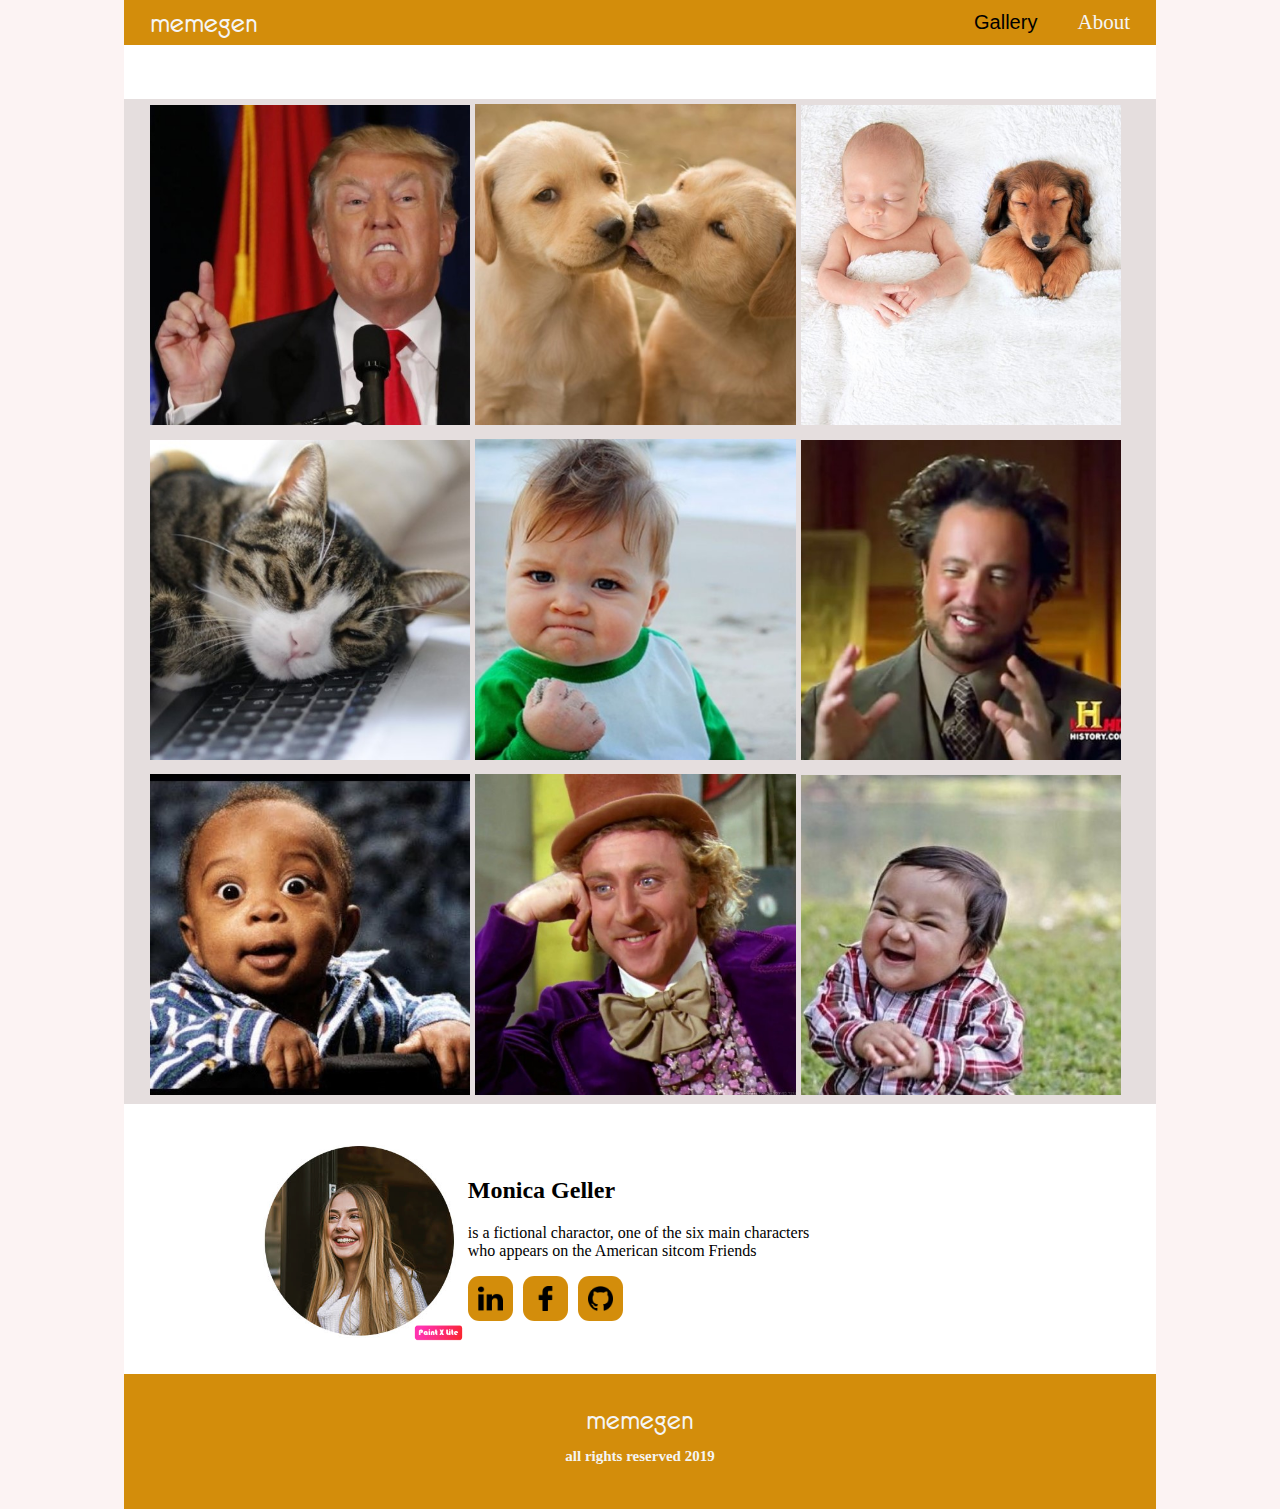
==== index.html @ c3f08452 "20:00" ====
<!DOCTYPE html>
<html lang="en">

<head>
    <meta charset="UTF-8">
    <meta http-equiv="X-UA-Compatible" content="IE=edge">
    <meta name="viewport" content="width=device-width, initial-scale=1.0">
    <title>GALLERY</title>
    <link rel="stylesheet" href="style-gallery.css">
</head>

<body onload="initGallery()">

    <header class="header-container main-layout flex space-between">
        <div class="main-logo">memegen</div>
        <div class="right-side-header">
            <button class="btn-gallery-header">Gallery</button>
            <span>About</span>
        </div>
    </header>

    <div class="search-bar main-layout">
    </div>

    <section class="gallery main-layout">
       
    </section>

    <section class="editor-page main-layout">
        <canvas class="canvas-container" height="500" width="500" id="canvas-id">
        </canvas>

        <section class="editor-tools">
            <input type="text" class="txt-box" name="add-text" placeholder="Type here" oninput="setLineTxt()">
            <div> <img class="tool-icon" src="icons-new/brush-new.png">  
                <input type="color" name="txt-color" value="#ff9190" oninput="setTxtColor(this.value)">
                <button class="share-btn" onclick="share()">share url</button>
                <button class="share-btn" onclick="shareCanvas()">share canvas</button>
            </div>
            <div>
                <input
                type="file"
                class="file-input btn"
                name="image"
                onchange="onImgInput(event)"
              />
              <a href="#" class="btn" onclick="downloadImg(this)" download="my-img.jpg"
              >Download as jpeg</a
            >
            </div>
            <div >
                <img class="tool-icon" onclick="switchLine()" src="icons-new/switch-new.png" >
                <img src="icons-new/a-plus-new.png"  class="tool-icon" onclick="changeTxtSize(1)">
                <img src="icons-new/a-minus-new.png" class="tool-icon" onclick="changeTxtSize(-1)">
            </div>
           
            <div>
                <img src="icons-new/align-left-new.png" alt="" class="tool-icon" onclick="changeAlignTxt('rtl')">
                <img src="icons-new/align-center-new.png" alt="" class="tool-icon" onclick="changeAlignTxt('center')">
                <img src="icons-new/align-right-new.png" alt="" class="tool-icon" onclick="changeAlignTxt('ltr')">
            </div>
           
        </section>

    </section>  
    
    <section class="promotion-bar main-layout">
    <img class="promotion-pic" src="img-design/monica-geller-pic.png" alt="">
    <div class="promotion-box">
        <h2>Monica Geller</h2>
      <p>is a fictional charactor, one of the six main characters <br>who appears on the American sitcom Friends </p>

        <div class="social-bar flex">
            <div class="social-icon-box">
                <img class="social-icons" src="ICONS/linkedin-logo.png">
            </div>
           <div class="social-icon-box">
            <img class="social-icons" src="ICONS/facebook-logo.png">
           </div>
            <div class="social-icon-box">
                <img class="social-icons" src="ICONS/github-logo.png">
            </div>
            
        </div>
    </div>
    </section>
    
    <footer class="main-footer main-layout">
        <div class="logo-footer">memegen</div>
        <h2>all rights reserved 2019</h2>
    </footer>


    <div class="img-teporary-container">
    </div>


    <script src="js-gallery/galleryController.js"></script>
    <script src="js-gallery/galleryService.js"></script>
    <script src="js-editor/editorController.js"></script>
    <script src="js-editor/editorService.js"></script>
    <script src="js-download.js"></script>
</body>

</html>
---- style-gallery.css ----
@import 'style-helpers.css';
@import 'font-setup.css';
@import 'mq.css';

* {
    box-sizing: border-box;
}

body {
    margin: 0px;
    background-color: rgb(252, 243, 243);
    height: 100vh;
    /* font-family: Impact, Haettenschweiler, 'Arial Narrow Bold', sans-serif; */
}

.main-layout {
    max-width: 980px;
    margin: 0 auto;
    padding-left: 1.6rem;
    padding-right: 1.6rem;
    box-sizing: content-box;
    background-color: rgb(229, 222, 222);
}

.header-container {
    background-color: rgb(211, 141, 11);
    color: whitesmoke;
    height: 5vh;
    align-items: center;
}

.main-logo {
    font-family: Eurofurenceregular;
    font-size: 30px;
}

.btn-gallery-header {
    background: border-box;
    border: aliceblue;
    font-size: 20px;
    margin-right: 30px;
}

.right-side-header {
    font-size: 21px;
}

.search-bar {
    background-color: white;
    height: 6vh;
}

.gallery {
    width: 100%;
}

.promotion-bar {
    background-color: white;
    height: 30vh;
    display: flex;
    align-items: center;
}

/* 
.promotion-pic{
    height: 75%;
    margin-top: 10px;
    margin-left: 100px;
} */

.social-icon-box {
    background-color: rgb(211, 141, 11);
    /* height: 45px;
    width: 45px; */
    margin-right: 10px;
    border-radius: 25%;
    display: flex;
    align-items: center;
    justify-content: center;
}

.social-icons {
    width: 25px;
    color: aliceblue;
}

.main-footer {
    background-color: rgb(211, 141, 11);
    color: whitesmoke;
    font-size: x-small;
    display: flex;
    flex-direction: column;
    align-items: center;
    height: 15vh;
    justify-content: center;
}

.logo-footer {
    font-family: Eurofurenceregular;
    font-size: 30px;
}

.img {
    margin-top: 5px;
    margin-bottom: 5px;
    /* width: 32.7%; */
    margin-right: 5px;
}

.editor-page {
    display: none;
    align-items: center;
    justify-content: space-around;
}

canvas {
    color: rgb(139, 51, 186);
    margin-top: 10px;
    margin-bottom: 10px;
}

.editor-tools {
    /* background-color: #e9c089; */
    height: 39vh;
    width: 35vh;
    display: flex;
    flex-direction: column;
    justify-content: center;
    align-items: center;
    gap: 10px;
}

.share-btn{
    border-radius: 2em;
    color: #020202;
    background-color: rgb(181, 233, 248);
    font-size:x-large;
    border-style: solid ;
    border-color: #ae9c35;
}

.txt-box {
    width: 210px;
    height: 40px;
    border-radius: 2em;
    background-color: #ffffff;
    border: 1px solid #c2c2c2;
    padding-left: 20%;
    font-size: 20px;
}

.tool-icon {
    background-color: white;
    border-radius: 30%;
    padding: 2%;
    height: 50px;
    margin-right: 8px;
}
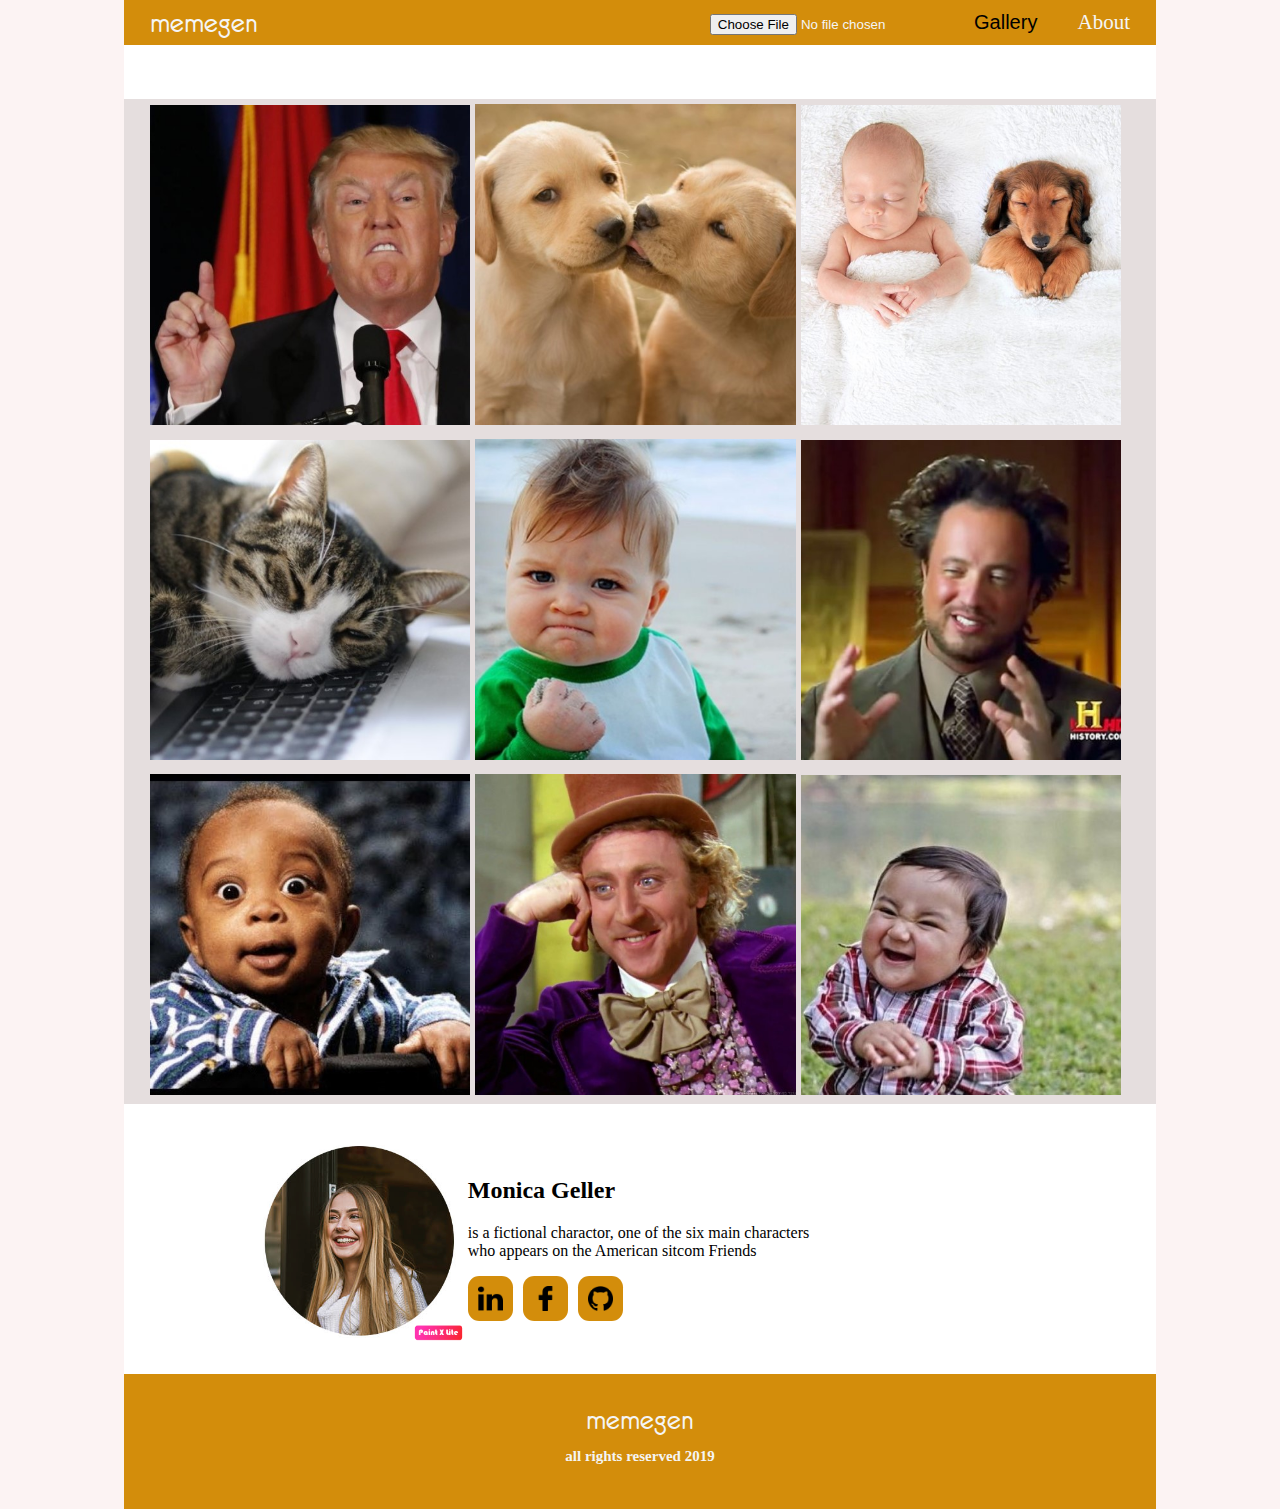
==== commit cf346ddc: "20:18" ====
--- a/index.html
+++ b/index.html
@@ -14,6 +14,12 @@
     <header class="header-container main-layout flex space-between">
         <div class="main-logo">memegen</div>
         <div class="right-side-header">
+            <input
+            type="file"
+            class="file-input btn"
+            name="image"
+            onchange="onImgInput(event)"
+          />
             <button class="btn-gallery-header">Gallery</button>
             <span>About</span>
         </div>
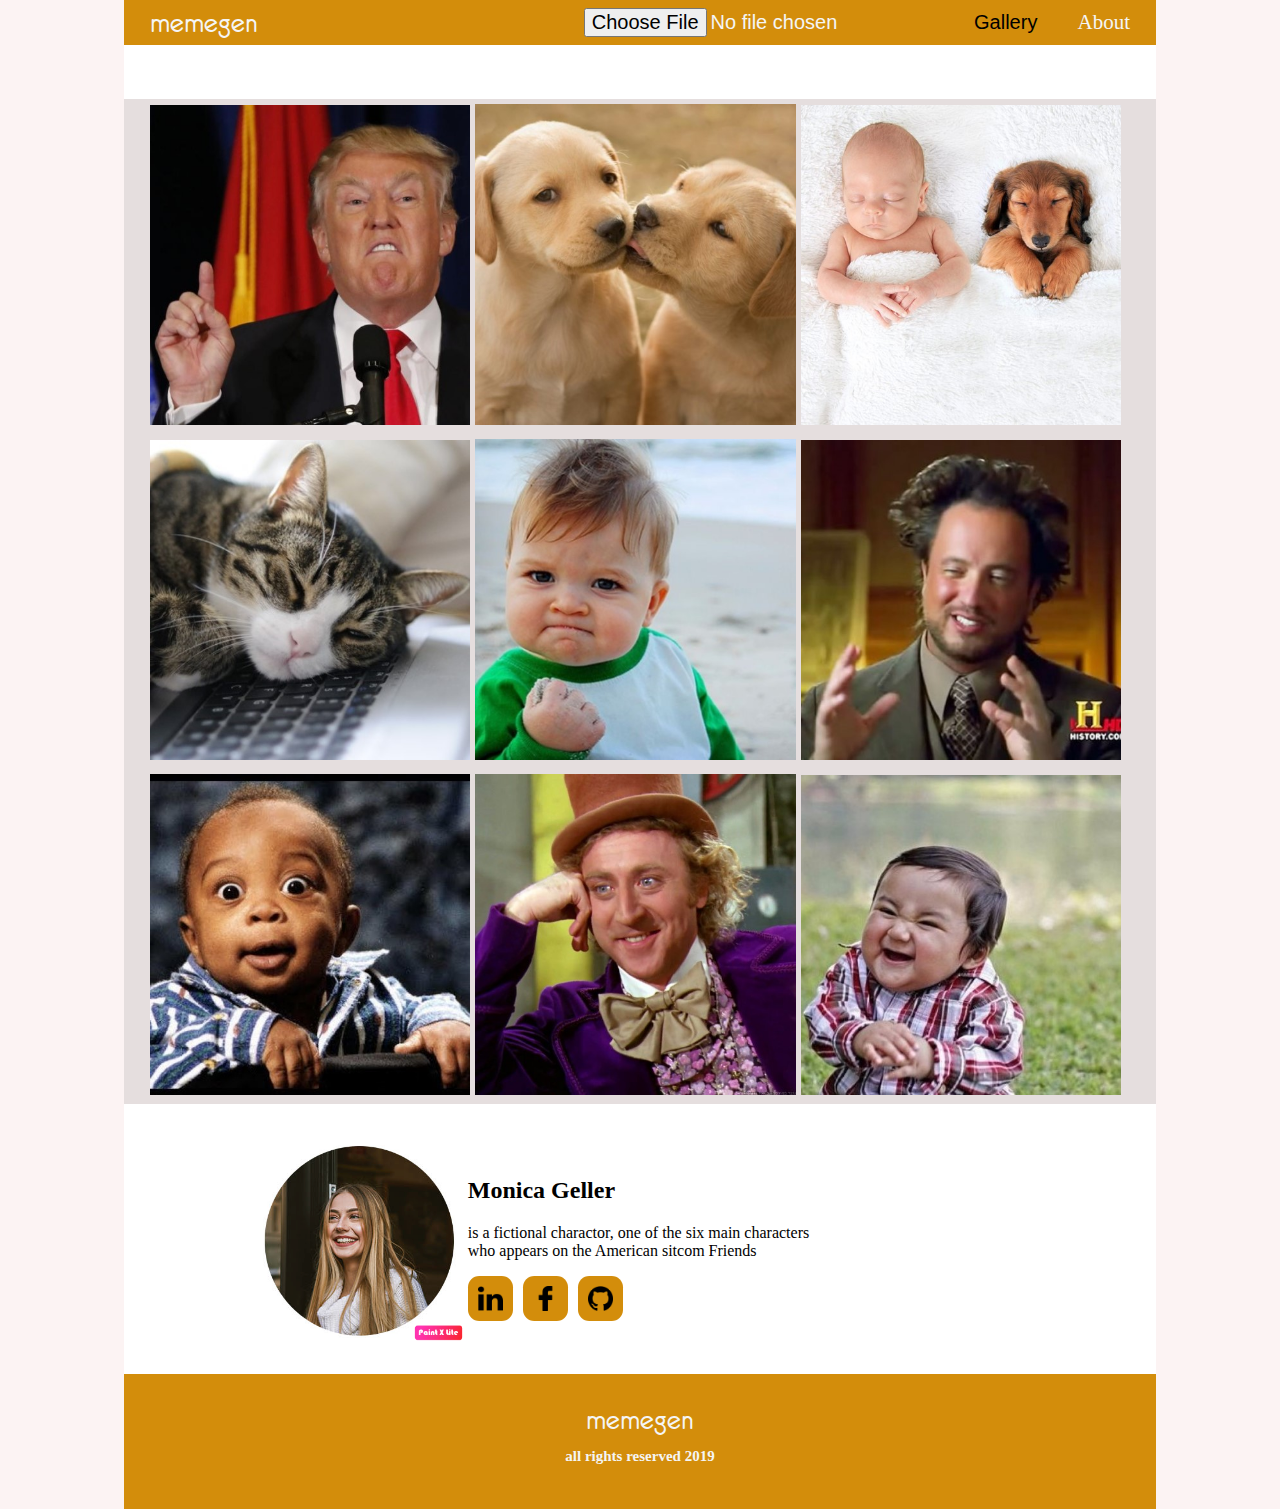
==== commit dcdf1f4e: "20:39" ====
--- a/index.html
+++ b/index.html
@@ -16,12 +16,12 @@
         <div class="right-side-header">
             <input
             type="file"
-            class="file-input btn"
+            class="file-input"
             name="image"
             onchange="onImgInput(event)"
           />
-            <button class="btn-gallery-header">Gallery</button>
-            <span>About</span>
+            <button class="btn-gallery-header hide-on-mobile">Gallery</button>
+            <span class="hide-on-mobile">About</span>
         </div>
     </header>
 
@@ -39,18 +39,13 @@
         <section class="editor-tools">
             <input type="text" class="txt-box" name="add-text" placeholder="Type here" oninput="setLineTxt()">
             <div> <img class="tool-icon" src="icons-new/brush-new.png">  
-                <input type="color" name="txt-color" value="#ff9190" oninput="setTxtColor(this.value)">
-                <button class="share-btn" onclick="share()">share url</button>
-                <button class="share-btn" onclick="shareCanvas()">share canvas</button>
+                <input type="color" class="brush-box" name="txt-color" value="#ff9190" oninput="setTxtColor(this.value)">
+                <!-- <button class="share-btn" onclick="share()">share url</button> -->
+                <!-- <button class="share-btn" onclick="shareCanvas()">share canvas</button> -->
             </div>
             <div>
-                <input
-                type="file"
-                class="file-input btn"
-                name="image"
-                onchange="onImgInput(event)"
-              />
-              <a href="#" class="btn" onclick="downloadImg(this)" download="my-img.jpg"
+               
+              <a href="#" class="download-btn" onclick="downloadImg(this)" download="my-img.jpg"
               >Download as jpeg</a
             >
             </div>
--- a/style-gallery.css
+++ b/style-gallery.css
@@ -155,4 +155,18 @@
     padding: 2%;
     height: 50px;
     margin-right: 8px;
-}+}
+
+.download-btn{
+    font-size: 30px;
+    background-color: bisque;
+    border-radius: 2em;
+    padding: 7px;
+}
+
+.brush-box{
+    height: 85%;
+    margin-bottom: 3px;
+    margin-left: 10px;
+}
+
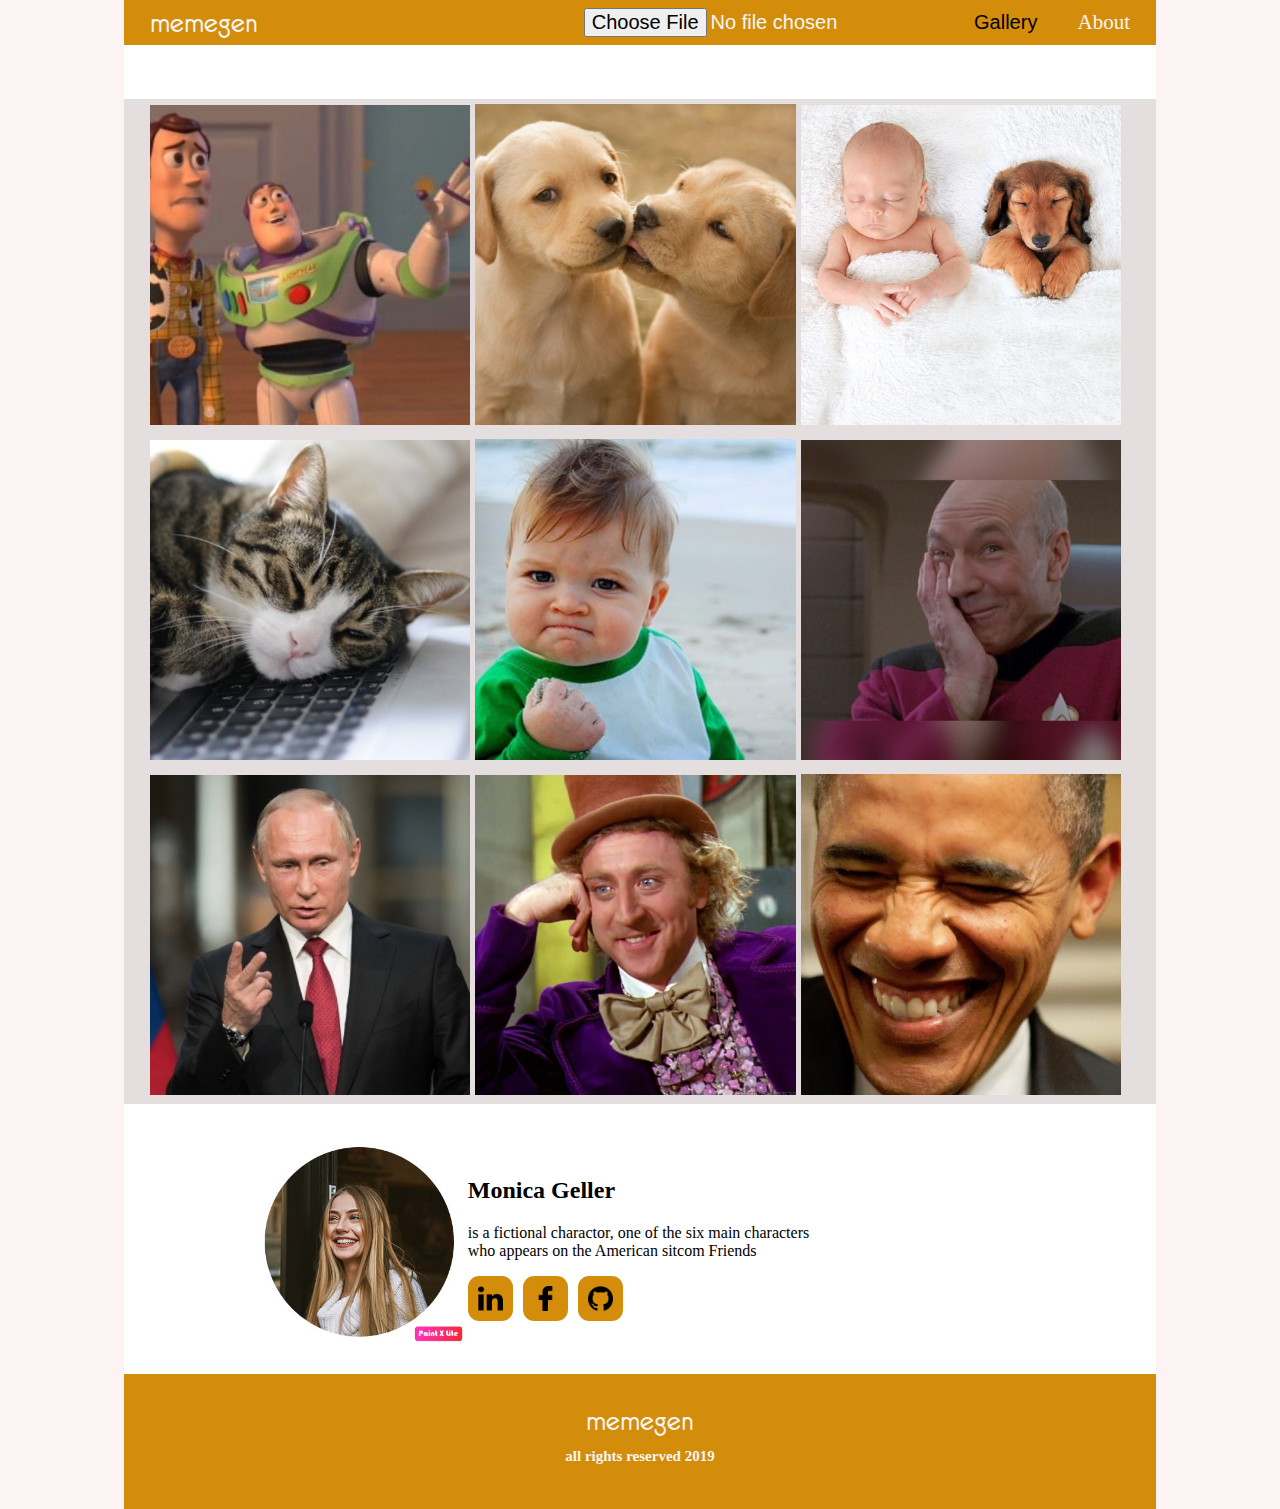
==== commit 9306890a: "sunday 17:45" ====
--- a/index.html
+++ b/index.html
@@ -16,11 +16,11 @@
         <div class="right-side-header">
             <input
             type="file"
-            class="file-input"
+            class="file-input btn-pointer"
             name="image"
             onchange="onImgInput(event)"
           />
-            <button class="btn-gallery-header hide-on-mobile">Gallery</button>
+            <button class="btn-gallery-header hide-on-mobile btn-pointer" onclick="backToGallery()">Gallery</button>
             <span class="hide-on-mobile">About</span>
         </div>
     </header>
@@ -39,7 +39,7 @@
         <section class="editor-tools">
             <input type="text" class="txt-box" name="add-text" placeholder="Type here" oninput="setLineTxt()">
             <div> <img class="tool-icon" src="icons-new/brush-new.png">  
-                <input type="color" class="brush-box" name="txt-color" value="#ff9190" oninput="setTxtColor(this.value)">
+                <input type="color" class="brush-box btn-pointer" name="txt-color" value="#ff9190" oninput="setTxtColor(this.value)">
                 <!-- <button class="share-btn" onclick="share()">share url</button> -->
                 <!-- <button class="share-btn" onclick="shareCanvas()">share canvas</button> -->
             </div>
--- a/style-gallery.css
+++ b/style-gallery.css
@@ -120,14 +120,12 @@
 }
 
 .editor-tools {
-    /* background-color: #e9c089; */
     height: 39vh;
     width: 35vh;
     display: flex;
     flex-direction: column;
     justify-content: center;
     align-items: center;
-    gap: 10px;
 }
 
 .share-btn{
@@ -155,10 +153,11 @@
     padding: 2%;
     height: 50px;
     margin-right: 8px;
+    cursor: pointer;
 }
 
 .download-btn{
-    font-size: 30px;
+    /* font-size: 30px; */
     background-color: bisque;
     border-radius: 2em;
     padding: 7px;
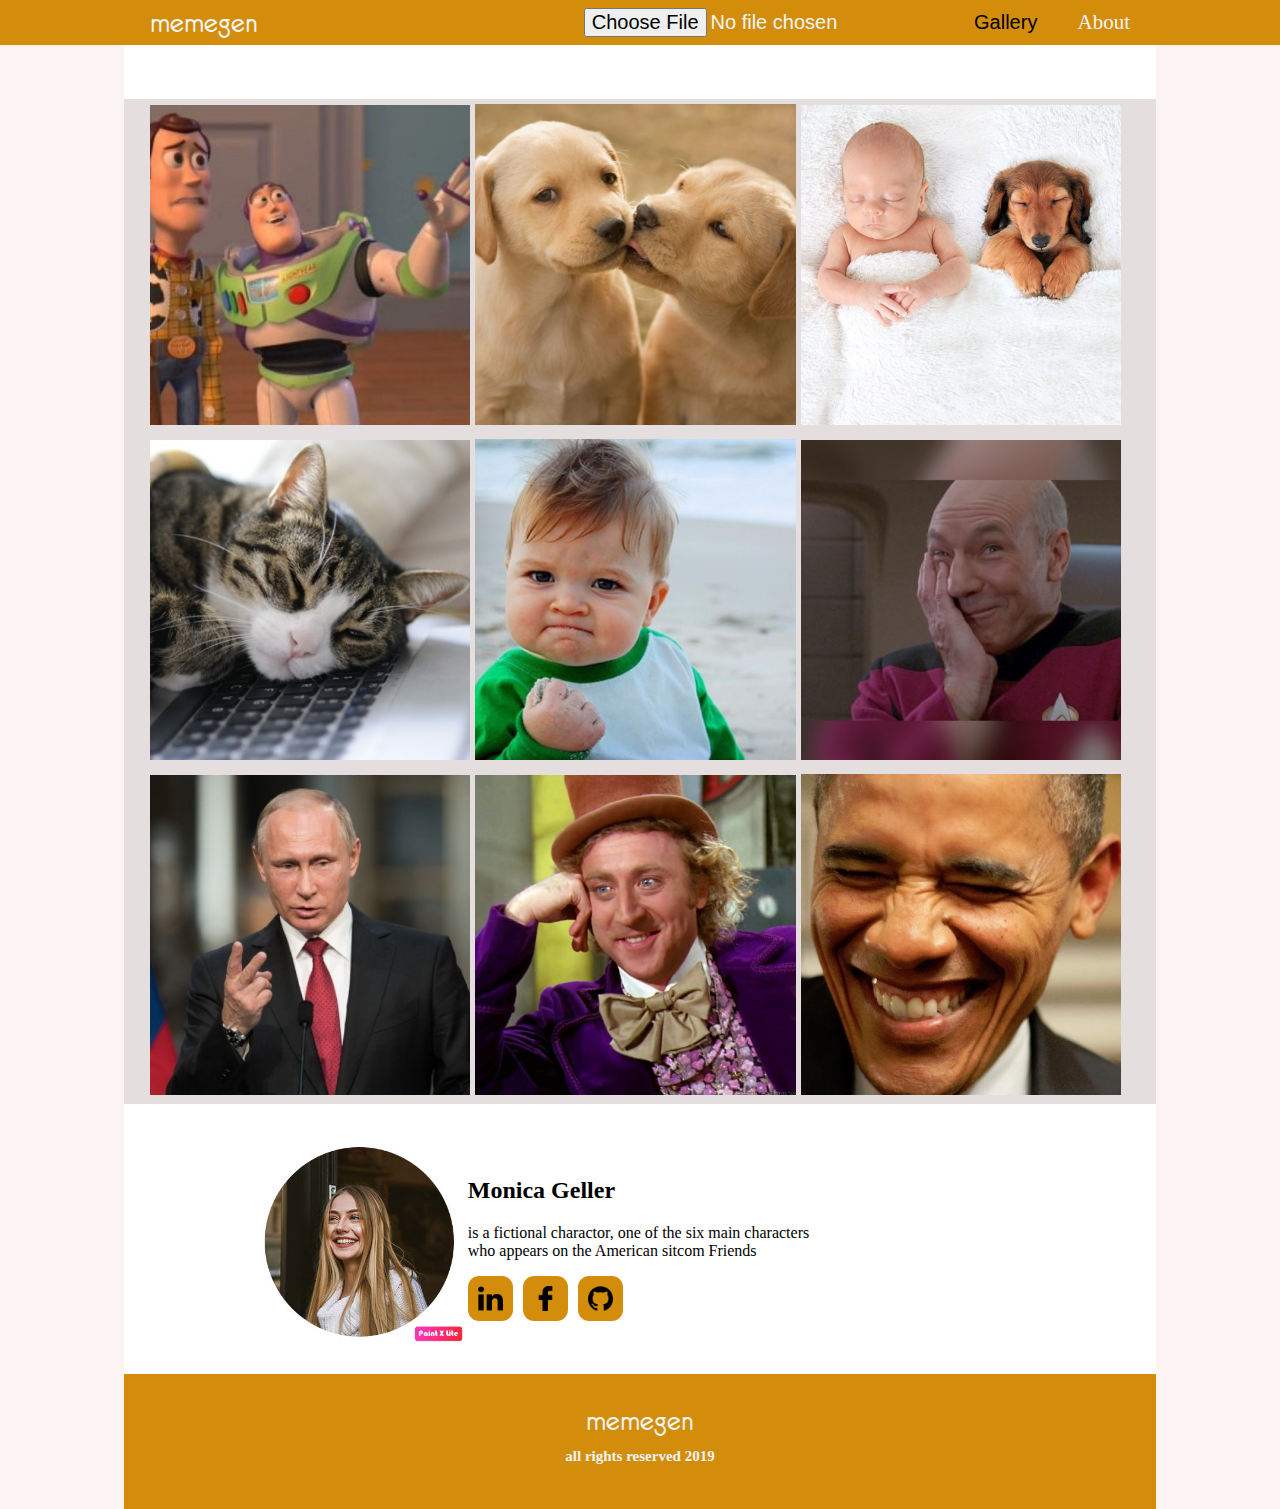
==== commit 1873c8fa: "sunday 21:36" ====
--- a/index.html
+++ b/index.html
@@ -11,18 +11,21 @@
 
 <body onload="initGallery()">
 
-    <header class="header-container main-layout flex space-between">
-        <div class="main-logo">memegen</div>
-        <div class="right-side-header">
-            <input
-            type="file"
-            class="file-input btn-pointer"
-            name="image"
-            onchange="onImgInput(event)"
-          />
-            <button class="btn-gallery-header hide-on-mobile btn-pointer" onclick="backToGallery()">Gallery</button>
-            <span class="hide-on-mobile">About</span>
+    <header class="header-container ">
+        <div class="main-header main-layout flex space-between">
+            <div class="main-logo">memegen</div>
+            <div class="right-side-header">
+                <input
+                type="file"
+                class="file-input btn-pointer"
+                name="image"
+                onchange="onImgInput(event)"
+              />
+                <button class="btn-gallery-header hide-on-mobile btn-pointer" onclick="backToGallery()">Gallery</button>
+                <span class="hide-on-mobile">About</span>
+            </div>
         </div>
+        
     </header>
 
     <div class="search-bar main-layout">
@@ -38,7 +41,9 @@
 
         <section class="editor-tools">
             <input type="text" class="txt-box" name="add-text" placeholder="Type here" oninput="setLineTxt()">
-            <div> <img class="tool-icon" src="icons-new/brush-new.png">  
+            <div>
+                <img src="icons-new/plus-txt-new.png" class="tool-icon" onclick="addLine()">
+                 <img class="tool-icon" src="icons-new/brush-new.png">  
                 <input type="color" class="brush-box btn-pointer" name="txt-color" value="#ff9190" oninput="setTxtColor(this.value)">
                 <!-- <button class="share-btn" onclick="share()">share url</button> -->
                 <!-- <button class="share-btn" onclick="shareCanvas()">share canvas</button> -->
--- a/style-gallery.css
+++ b/style-gallery.css
@@ -23,6 +23,13 @@
 }
 
 .header-container {
+    background-color: rgb(211, 141, 11);
+    color: whitesmoke;
+    height: 5vh;
+    align-items: center;
+}
+
+.main-header{
     background-color: rgb(211, 141, 11);
     color: whitesmoke;
     height: 5vh;
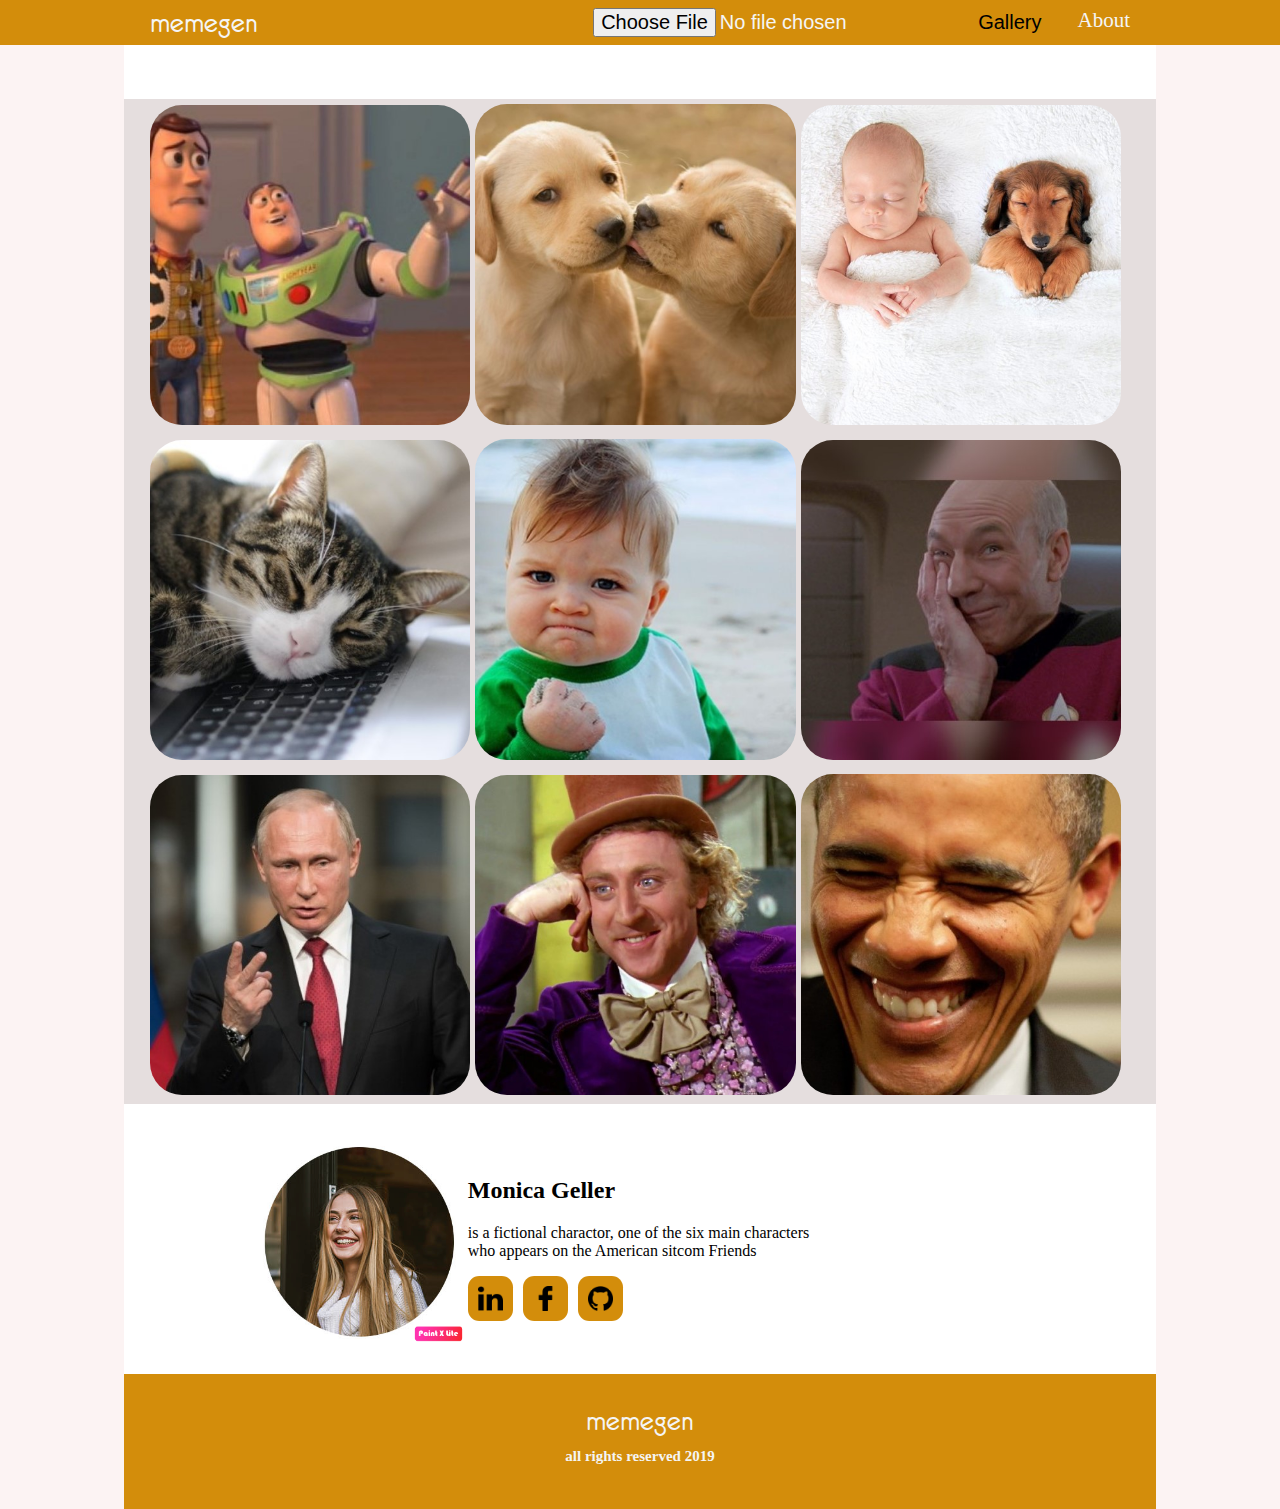
==== commit f205a50b: "change btn&input" ====
--- a/index.html
+++ b/index.html
@@ -14,25 +14,26 @@
     <header class="header-container ">
         <div class="main-header main-layout flex space-between">
             <div class="main-logo">memegen</div>
-            <div class="right-side-header">
-                <input
-                type="file"
-                class="file-input btn-pointer"
-                name="image"
-                onchange="onImgInput(event)"
-              />
+            <div class="right-side-header flex">
+                <div class="saveStorage btn-pointer" style="display:none" onclick="_saveMemeToStorage()">
+                    SAVE MEME
+                </div>
+                <input type="file" class="file-input btn-pointer" name="image" onchange="onImgInput(event)" />
                 <button class="btn-gallery-header hide-on-mobile btn-pointer" onclick="backToGallery()">Gallery</button>
                 <span class="hide-on-mobile">About</span>
             </div>
+            <!-- <div class="saveStorage" style="display:none" onclick="_saveMemeToStorage()">
+                SAVE MEME
+            </div> -->
         </div>
-        
+
     </header>
 
     <div class="search-bar main-layout">
     </div>
 
     <section class="gallery main-layout">
-       
+
     </section>
 
     <section class="editor-page main-layout">
@@ -41,56 +42,56 @@
 
         <section class="editor-tools">
             <input type="text" class="txt-box" name="add-text" placeholder="Type here" oninput="setLineTxt()">
-            <div>
-                <img src="icons-new/plus-txt-new.png" class="tool-icon" onclick="addLine()">
-                 <img class="tool-icon" src="icons-new/brush-new.png">  
-                <input type="color" class="brush-box btn-pointer" name="txt-color" value="#ff9190" oninput="setTxtColor(this.value)">
+            <div class="flex">
+                <div class="row-number">row 1</div>
+                <img class="tool-icon" onclick="switchLine()" src="icons-new/switch-new.png">      
+                <input type="color" class="brush-box btn-pointer" name="txt-color" value="#ff9190"
+                    oninput="setTxtColor(this.value)" >
                 <!-- <button class="share-btn" onclick="share()">share url</button> -->
                 <!-- <button class="share-btn" onclick="shareCanvas()">share canvas</button> -->
             </div>
             <div>
-               
-              <a href="#" class="download-btn" onclick="downloadImg(this)" download="my-img.jpg"
-              >Download as jpeg</a
-            >
+
+                <a href="#" class="download-btn" onclick="downloadImg(this)" download="my-img.jpg">Download as jpeg</a>
             </div>
-            <div >
-                <img class="tool-icon" onclick="switchLine()" src="icons-new/switch-new.png" >
-                <img src="icons-new/a-plus-new.png"  class="tool-icon" onclick="changeTxtSize(1)">
+            <div>
+                <img src="icons-new/plus-txt-new.png" class="tool-icon" onclick="addLine()">
+                <img src="icons-new/a-plus-new.png" class="tool-icon" onclick="changeTxtSize(1)">
                 <img src="icons-new/a-minus-new.png" class="tool-icon" onclick="changeTxtSize(-1)">
             </div>
-           
+
             <div>
                 <img src="icons-new/align-left-new.png" alt="" class="tool-icon" onclick="changeAlignTxt('rtl')">
                 <img src="icons-new/align-center-new.png" alt="" class="tool-icon" onclick="changeAlignTxt('center')">
                 <img src="icons-new/align-right-new.png" alt="" class="tool-icon" onclick="changeAlignTxt('ltr')">
             </div>
-           
+
         </section>
 
-    </section>  
-    
+    </section>
+
     <section class="promotion-bar main-layout">
-    <img class="promotion-pic" src="img-design/monica-geller-pic.png" alt="">
-    <div class="promotion-box">
-        <h2>Monica Geller</h2>
-      <p>is a fictional charactor, one of the six main characters <br>who appears on the American sitcom Friends </p>
+        <img class="promotion-pic" src="img-design/monica-geller-pic.png" alt="">
+        <div class="promotion-box">
+            <h2>Monica Geller</h2>
+            <p>is a fictional charactor, one of the six main characters <br>who appears on the American sitcom Friends
+            </p>
 
-        <div class="social-bar flex">
-            <div class="social-icon-box">
-                <img class="social-icons" src="ICONS/linkedin-logo.png">
+            <div class="social-bar flex">
+                <div class="social-icon-box">
+                    <img class="social-icons" src="ICONS/linkedin-logo.png">
+                </div>
+                <div class="social-icon-box">
+                    <img class="social-icons" src="ICONS/facebook-logo.png">
+                </div>
+                <div class="social-icon-box">
+                    <img class="social-icons" src="ICONS/github-logo.png">
+                </div>
+
             </div>
-           <div class="social-icon-box">
-            <img class="social-icons" src="ICONS/facebook-logo.png">
-           </div>
-            <div class="social-icon-box">
-                <img class="social-icons" src="ICONS/github-logo.png">
-            </div>
-            
         </div>
-    </div>
     </section>
-    
+
     <footer class="main-footer main-layout">
         <div class="logo-footer">memegen</div>
         <h2>all rights reserved 2019</h2>
@@ -106,6 +107,7 @@
     <script src="js-editor/editorController.js"></script>
     <script src="js-editor/editorService.js"></script>
     <script src="js-download.js"></script>
+    <script src="js-editor/storage-service.js"></script>
 </body>
 
 </html>--- a/style-gallery.css
+++ b/style-gallery.css
@@ -10,7 +10,8 @@
     margin: 0px;
     background-color: rgb(252, 243, 243);
     height: 100vh;
-    /* font-family: Impact, Haettenschweiler, 'Arial Narrow Bold', sans-serif; */
+    /* font-family: Impact, Haettenschweiler, 'Arial Narrow Bold', 
+    ns-serif; */
 }
 
 .main-layout {
@@ -50,6 +51,10 @@
 
 .right-side-header {
     font-size: 21px;
+}
+
+.saveStorage{
+    margin-right: 38px;
 }
 
 .search-bar {
@@ -112,6 +117,7 @@
     margin-bottom: 5px;
     /* width: 32.7%; */
     margin-right: 5px;
+    border-radius: 2em;
 }
 
 .editor-page {
@@ -165,9 +171,11 @@
 
 .download-btn{
     /* font-size: 30px; */
-    background-color: bisque;
+    background-color: rgb(247, 235, 235);
     border-radius: 2em;
-    padding: 7px;
+    padding: 6px;
+    text-decoration: none;
+    color: black;
 }
 
 .brush-box{
@@ -176,3 +184,12 @@
     margin-left: 10px;
 }
 
+.row-number{
+    text-align: center;
+    background-color: white;
+    border-radius: 30%;
+    padding: 2%;
+    height: 50px;
+    margin-right: 8px;
+}
+
